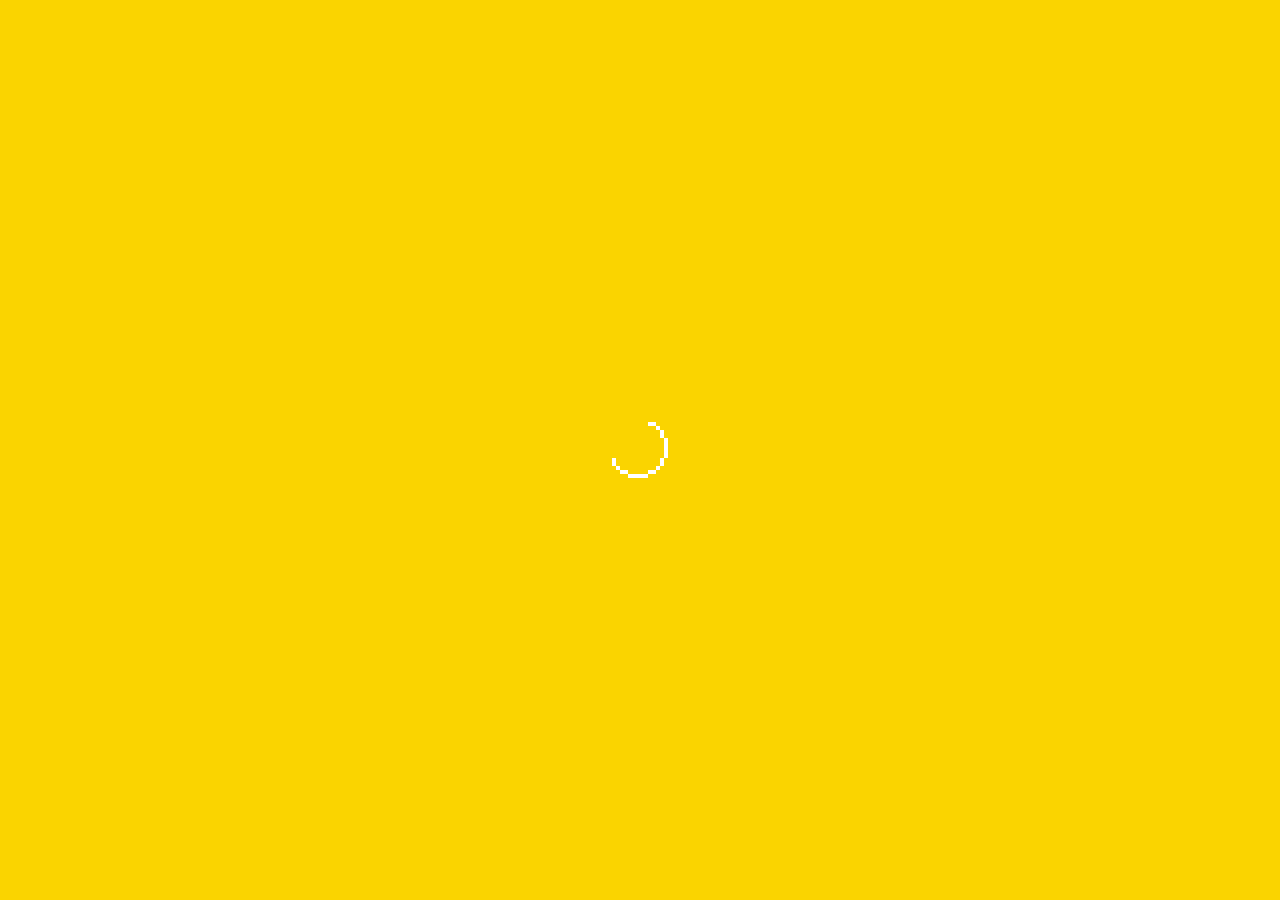
==== game_view/app/battle.html @ 3033b05c "ref: style layout and initialize battles" ====
<!DOCTYPE html>
<html lang="en">
<head>
    <meta charset="UTF-8">
    <meta name="viewport" content="width=device-width, initial-scale=1.0">
    <title>Battle</title>
    <link rel="stylesheet" href="../styles/global.css">
</head>
<body>
    <div class="Sounds">
        <audio id="SoundCreateSword" src="../../assets/sounds/Anvil/use.mp3"></audio>
        <audio id="SoundClick" src="../../assets/sounds/Click/click.mp3"></audio>
    </div>
    <h1>OI</h1>
    <script type="module" src="../../scripts/main.js"></script>
    <script type="module" src="../../scripts/LoadPage/main.js"></script>
</body>
</html>
---- game_view/styles/global.css ----
@import url('https://fonts.googleapis.com/css2?family=Jersey+20&display=swap');

body {
    background-color: hsl(51, 100%, 49%);
    color: #000;
}

* {
    image-rendering: pixelated;
    image-rendering: crisp-edges;
    font-family: "Jersey 20", sans-serif;
    font-weight: 200;
    font-style: normal;
}
::-webkit-scrollbar{
    width: 0px;
    border-radius: 20px;
    background-color: #000000;
}


button{
    padding: 10px 20px;
    font-size: 23px;
    border: 2px solid #7e7e7e;
    box-shadow: 5px 3px 0 #7e7e7e;
    transition: all 0.1s ease-in-out;
}
button:hover{
    transform: translate(2px,2px);
    box-shadow: 2px 2px 0 #7e7e7e;
}
button:active{
    transform: translate(4px,4px);
    box-shadow: 0px 0px 0 #7e7e7e;
}

.BackPack img{
    width: 50px;
    border: 2px solid #7e7e7e;
    box-shadow: 5px 3px 0 #7e7e7e;
    background-color: #f0f0f0;
    transition: all 0.1s ease-in-out;
}
.BackPack img:hover{
    transform: translate(2px,2px);
    box-shadow: 2px 2px 0 #7e7e7e;
}
.BackPack img:active{
    transform: translate(4px,4px);
    box-shadow: 0px 0px 0 #7e7e7e;
}

input{
    padding: 10px 20px;
    font-size: 23px;
    border: 2px solid #7e7e7e;
    box-shadow: 5px 3px 0 #7e7e7e;
    transition: all 0.1s ease-in-out;
}
input:hover{
    transform: translate(2px,2px);
    box-shadow: 2px 2px 0 #7e7e7e;
}
button:active{
    transform: translate(4px,4px);
    box-shadow: 0px 0px 0 #7e7e7e;
}
nav{
    display: flex;
    flex-direction: row;
    justify-content: center;
    width: 100%;
    gap: 10px;
}

.load-div{
    position: absolute;
    background-color: hsl(51, 100%, 49%);
    width: 100%;
    top: 50%;
    left:50%;
    height: 100%;
    transform: translate(-50%,-50%);
    justify-content: center;
    display: flex;
    flex-direction: row;
    align-items: center;
    img{
        width: 10%;
    }
}
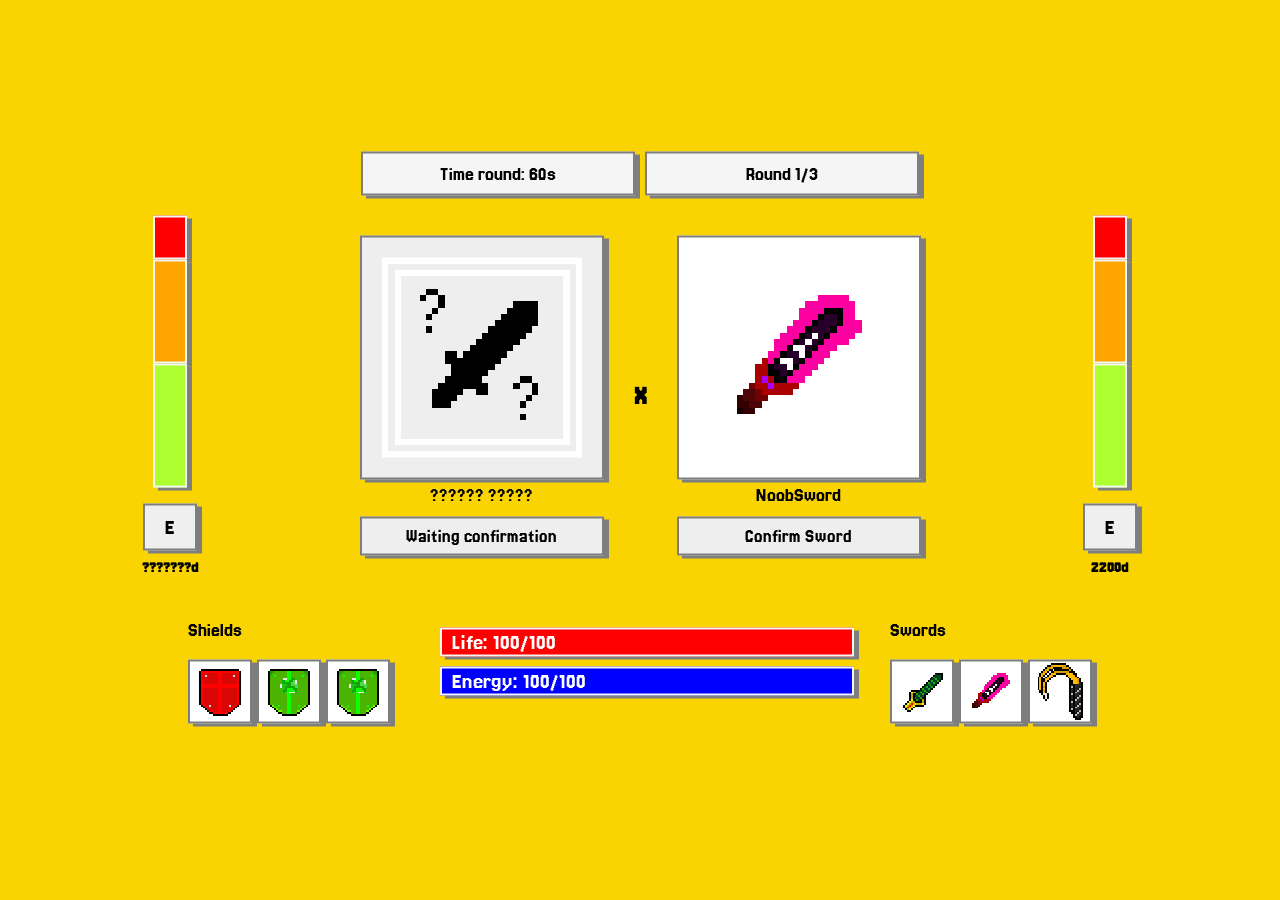
==== commit d3535894: "initialize battles" ====
--- a/game_view/app/battle.html
+++ b/game_view/app/battle.html
@@ -4,6 +4,7 @@
     <meta charset="UTF-8">
     <meta name="viewport" content="width=device-width, initial-scale=1.0">
     <title>Battle</title>
+    <link rel="stylesheet" href="../styles/battle/battle.css">
     <link rel="stylesheet" href="../styles/global.css">
 </head>
 <body>
@@ -11,8 +12,96 @@
         <audio id="SoundCreateSword" src="../../assets/sounds/Anvil/use.mp3"></audio>
         <audio id="SoundClick" src="../../assets/sounds/Click/click.mp3"></audio>
     </div>
-    <h1>OI</h1>
+    <!DOCTYPE html>
+<html lang="pt-BR">
+<head>
+  <meta charset="UTF-8">
+  <meta name="viewport" content="width=device-width, initial-scale=1.0">
+  <title>Battle Game UI</title>
+  <link rel="stylesheet" href="style.css">
+</head>
+<body>
+
+   <div class="game-container">
+     <!-- Header -->
+    <div class="header">
+      <p class="div">Time round: <span>60s</span></p>
+      <p class="div">Round <span>1/3</span></p>
+    </div>
+
+    <div class="battle-area">
+      <!-- Barra da esquerda -->
+      <div class="bar left">
+        <div class="fill red div-white"></div>
+        <div class="fill orange div-white"></div>
+        <div class="fill green div-white"></div>
+        <br>
+        <button class="div">E</button>
+        <span class="bar-text">???????d</span>
+      </div>
+
+      <!-- Cards -->
+      <div class="cards">
+        <div class="card-container ">
+            <div class="card red-card div">
+             <img src="../../assets/images/others/AnySword/use.png" alt="Knife">
+            </div>
+        <p>?????? ?????</p>
+        <button class="confirm-btn div">Waiting confirmation</button>
+        </div> 
+        <div class="versus">X</div>
+        <div class="card-container">
+        <div class="card blue-card div">
+<img src="../../assets/images/swords/StarCurse/use.png">        </div>
+          <p>NoobSword</p>
+          <button class="confirm-btn div">Confirm Sword</button>
+        </div> 
+      </div>
+
+      <!-- Barra da direita -->
+      <div class="bar right">
+        <div class="fill red div-white"></div>
+        <div class="fill orange div-white"></div>
+        <div class="fill green div-white"></div>
+        <br>
+        <button class="div">E</button>
+        <span class="bar-text">2200d</span>
+      </div>
+    </div>
+
+    <!-- Shields e Swords -->
+    <div class="inventory">
+      <div class="shields">
+        <p>Shields</p>
+        <div class="slots">
+          <div class="slot div"> <img src="../../assets/images/shields/RubyShield/use.png"></div>
+          <div class="slot div"> <img src="../../assets/images/shields/EmeraldShield/use.png"></div>
+          <div class="slot div"> <img src="../../assets/images/shields/EmeraldShield/use.png"></div>
+        </div>
+      </div>
+      <div class="health-bars">
+        <div class="health red div-white">Life: 100/100</div>
+        <div class="health blue div-white">Energy: 100/100</div> 
+      </div> 
+
+      <div class="swords"> 
+        <p>Swords</p>
+        <div class="slots">
+          <div class="slot div"><img src="../../assets/images/swords/DragonsRage/use.png">
+</div>
+          <div class="slot div"><img src="../../assets/images/swords/StarCurse/use.png"></div>
+          <div class="slot div"><img src="../../assets/images/swords/GoldenSickle/use.png"></div>
+        </div>
+      </div>
+    </div>
+
+    <!-- Health bars -->
+   </div>
+    
+</body>
+</html>
+
     <script type="module" src="../../scripts/main.js"></script>
-    <script type="module" src="../../scripts/LoadPage/main.js"></script>
+    <!-- <script type="module" src="../../scripts/LoadPage/main.js"></script> -->
 </body>
 </html>
--- a/game_view/styles/battle/battle.css
+++ b/game_view/styles/battle/battle.css
@@ -0,0 +1,177 @@
+body {
+  font-family: Arial, sans-serif;
+  display: flex;
+  flex-direction: column;
+  justify-content: center;
+  align-items: center; /* centraliza tudo horizontalmente */
+}
+
+.game-container{
+    position: absolute;
+    left: 50%;
+    top: 50%;
+    transform: translate(-50%,-50%);
+}
+/* Header */
+.header {
+  text-align: center;
+  font-size: 26px;
+  font-weight: bold;
+  display: flex;
+  gap: 10px;
+  justify-content: center;
+  align-items: center;
+}
+.header p {
+  margin: 0;
+  padding: 10px;
+  background-color: whitesmoke;
+  width: 250px; /* aumentei largura */
+  font-size: 20px;
+}
+
+/* Área de batalha */
+.battle-area {
+  display: flex;
+  justify-content: space-between;
+  align-items: center;
+  width: 1000px; /* aumentei largura da área de batalha */
+  margin-top: 20px;
+}
+
+/* Barras */
+.bar {
+  display: flex;
+  flex-direction: column;
+  align-items: center;
+  width: 60px;
+}
+
+.fill {
+  width: 30px;
+  height: 70px; /* aumentei a altura dos blocos */
+  margin:0;
+  border: 2px solid #000;
+}
+
+.red { background: red; height: 40px;}
+.orange { background: orange; height: 100px;}
+.green { background: greenyellow; height:120px;}
+
+.bar-btn {
+  margin-top: 10px;
+  border: 2px solid #000;
+  background: #fff;
+  padding: 8px 12px;
+  font-size: 18px;
+  cursor: pointer;
+}
+
+.bar-text {
+  margin-top: 8px;
+  font-size: 16px;
+  font-weight: bold;
+}
+
+/* Cartas */
+.cards {
+  display: flex;
+  align-items: center;
+  gap: 30px;
+}
+
+.card-container{
+    display: flex;
+    flex-direction: column;
+    *{
+        margin: 0;
+    }
+    img{
+        width: 100%;
+    }
+    p{
+        font-size: 20px;
+        text-align: center;
+        margin-top: 5px;
+    }
+}
+.card {
+  border: 3px solid #000;
+  padding: 20px;
+  width:200px;
+  height: 200px;
+  text-align: center;
+  
+  font-size: 18px;
+  background-color: white;
+}
+
+.red-card { background-color: #eee; }
+.blue-card { border-color: blue; }
+
+.card img {
+  display: block;
+  margin: 0 auto 10px;
+}
+
+.confirm-btn {
+  margin-top: 12px;
+  padding: 8px;
+  background: #eee;
+  font-size: 19px;
+  cursor: pointer;
+}
+
+.versus {
+  font-size: 28px;
+  font-weight: bold;
+}
+
+/* Inventário */
+.inventory {
+  display: flex;
+  justify-content: space-between;
+  margin: 25px 0;
+  width: 100%;
+  font-size: 20px;
+  font-weight: bold;
+  align-items: center;
+  justify-content: center;
+  gap: 50px;
+}
+
+.slots {
+  display: flex;
+  gap: 5px;
+}
+
+.slot {
+  width: 60px;
+  height: 60px;
+  border: 2px solid #000;
+  background: #fff; 
+  img{
+    width: 100%;
+  }
+}
+
+/* Barras de vida */
+.health-bars {
+  display: flex;
+  flex-direction: column;
+  gap: 10px;
+  width: 40%;
+}
+
+.health {
+  display: flex;
+  padding-left: 10px;
+  flex-direction: column;
+  justify-content: center;
+  color: white;
+  font-size: 23px;
+  border: 2px solid #000;
+}
+
+.health.red { background: red; width: 100%; height: 25px;}
+.health.blue { background: blue; width: 100%; height: 25px;}
--- a/game_view/styles/global.css
+++ b/game_view/styles/global.css
@@ -89,4 +89,22 @@
     img{
         width: 10%;
     }
+}
+.div{
+    border: 2px solid #7e7e7e;
+    box-shadow: 5px 3px 0 #7e7e7e;
+    transition: all 0.1s ease-in-out;
+}
+.div-white{
+    border: 2px solid whitesmoke;
+    box-shadow: 5px 3px 0 #7e7e7e;
+    transition: all 0.1s ease-in-out;
+}
+.div:hover{
+    transform: translate(2px,2px);
+    box-shadow: 2px 2px 0 #7e7e7e;
+}
+.div:active{
+    transform: translate(4px,4px);
+    box-shadow: 0px 0px 0 #7e7e7e;
 }
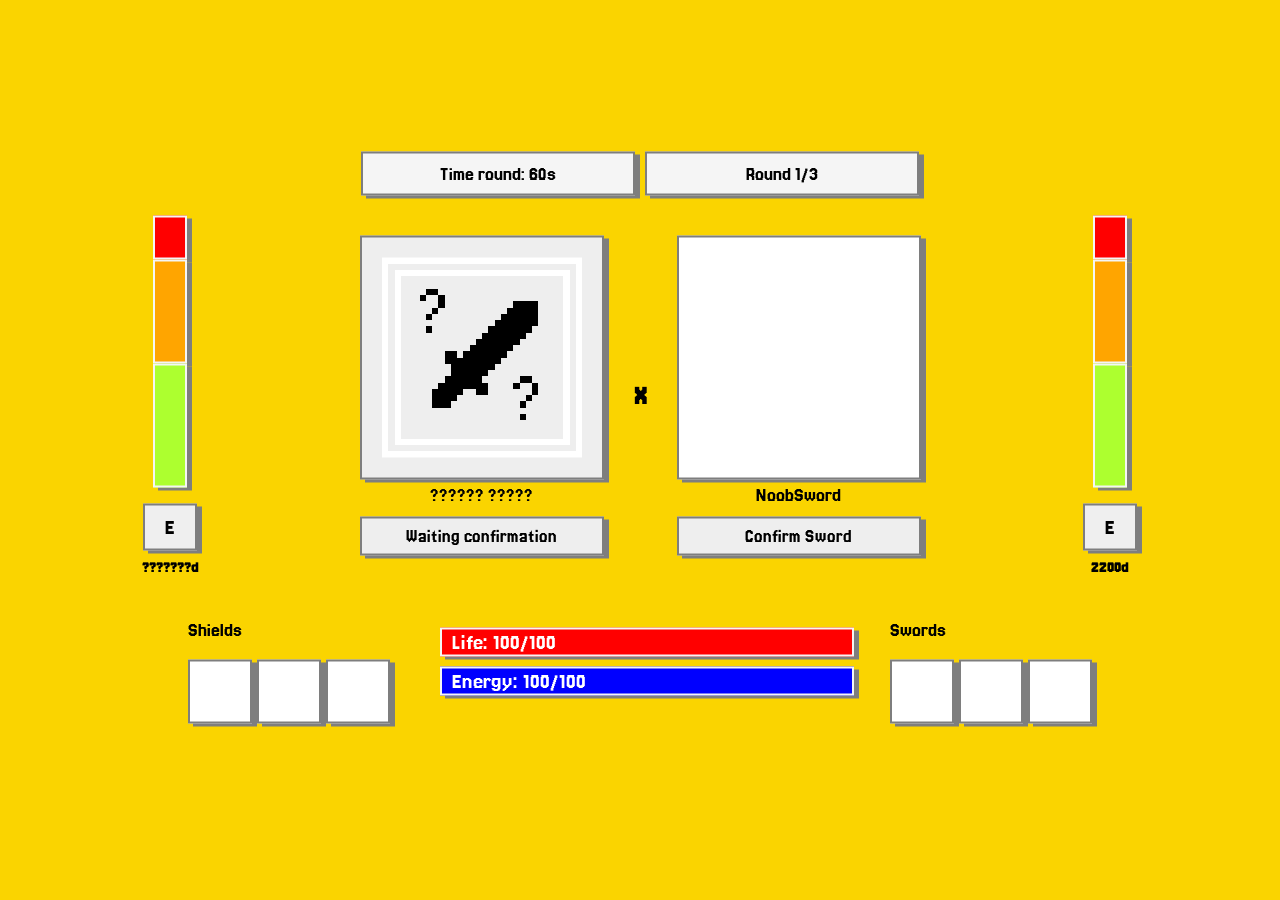
==== commit 1617ea10: "feat: DragonAxe and FrozenBlade" ====
--- a/game_view/app/battle.html
+++ b/game_view/app/battle.html
@@ -51,8 +51,7 @@
         </div> 
         <div class="versus">X</div>
         <div class="card-container">
-        <div class="card blue-card div">
-<img src="../../assets/images/swords/StarCurse/use.png">        </div>
+        <div class="card blue-card div"></div>
           <p>NoobSword</p>
           <button class="confirm-btn div">Confirm Sword</button>
         </div> 
@@ -74,9 +73,9 @@
       <div class="shields">
         <p>Shields</p>
         <div class="slots">
-          <div class="slot div"> <img src="../../assets/images/shields/RubyShield/use.png"></div>
-          <div class="slot div"> <img src="../../assets/images/shields/EmeraldShield/use.png"></div>
-          <div class="slot div"> <img src="../../assets/images/shields/EmeraldShield/use.png"></div>
+          <div class="slot div"></div>
+          <div class="slot div"> </div>
+          <div class="slot div"> </div>
         </div>
       </div>
       <div class="health-bars">
@@ -87,10 +86,10 @@
       <div class="swords"> 
         <p>Swords</p>
         <div class="slots">
-          <div class="slot div"><img src="../../assets/images/swords/DragonsRage/use.png">
+          <div class="slot div">
 </div>
-          <div class="slot div"><img src="../../assets/images/swords/StarCurse/use.png"></div>
-          <div class="slot div"><img src="../../assets/images/swords/GoldenSickle/use.png"></div>
+          <div class="slot div"></div>
+          <div class="slot div"></div>
         </div>
       </div>
     </div>
